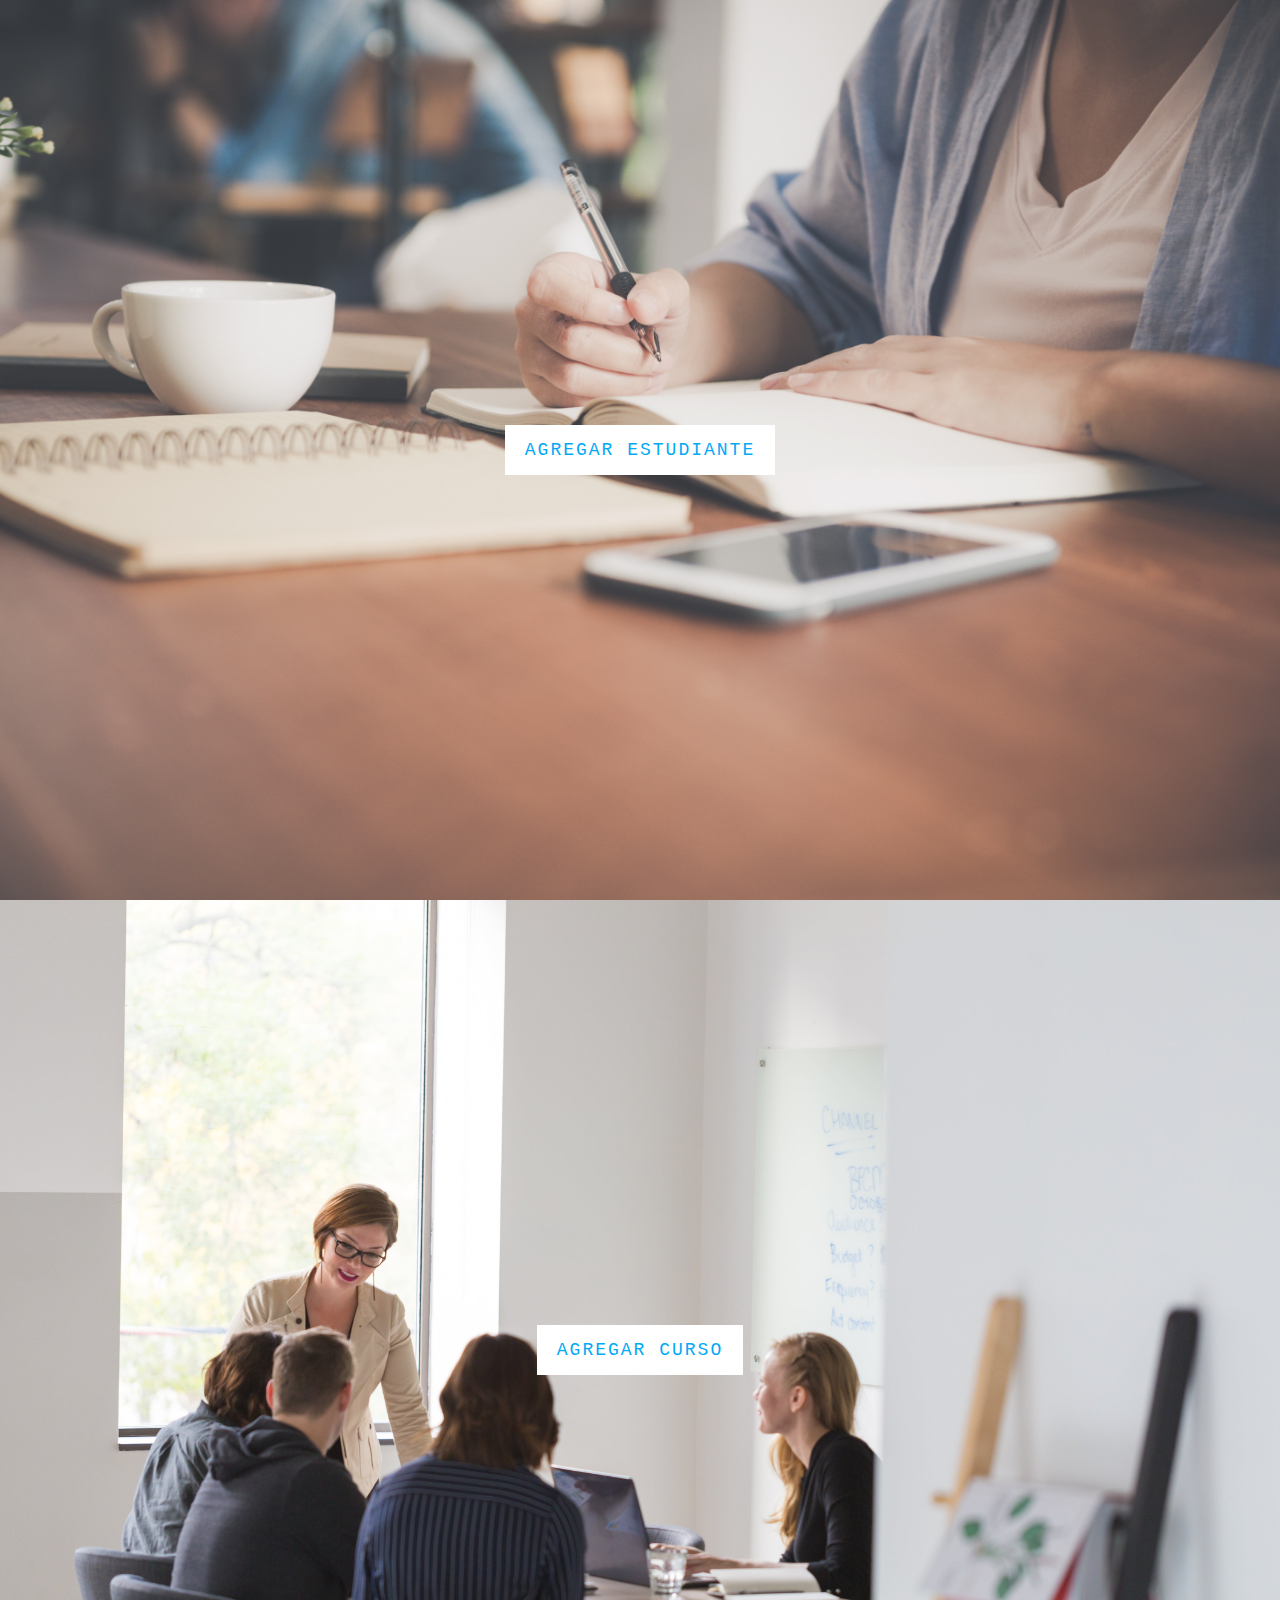
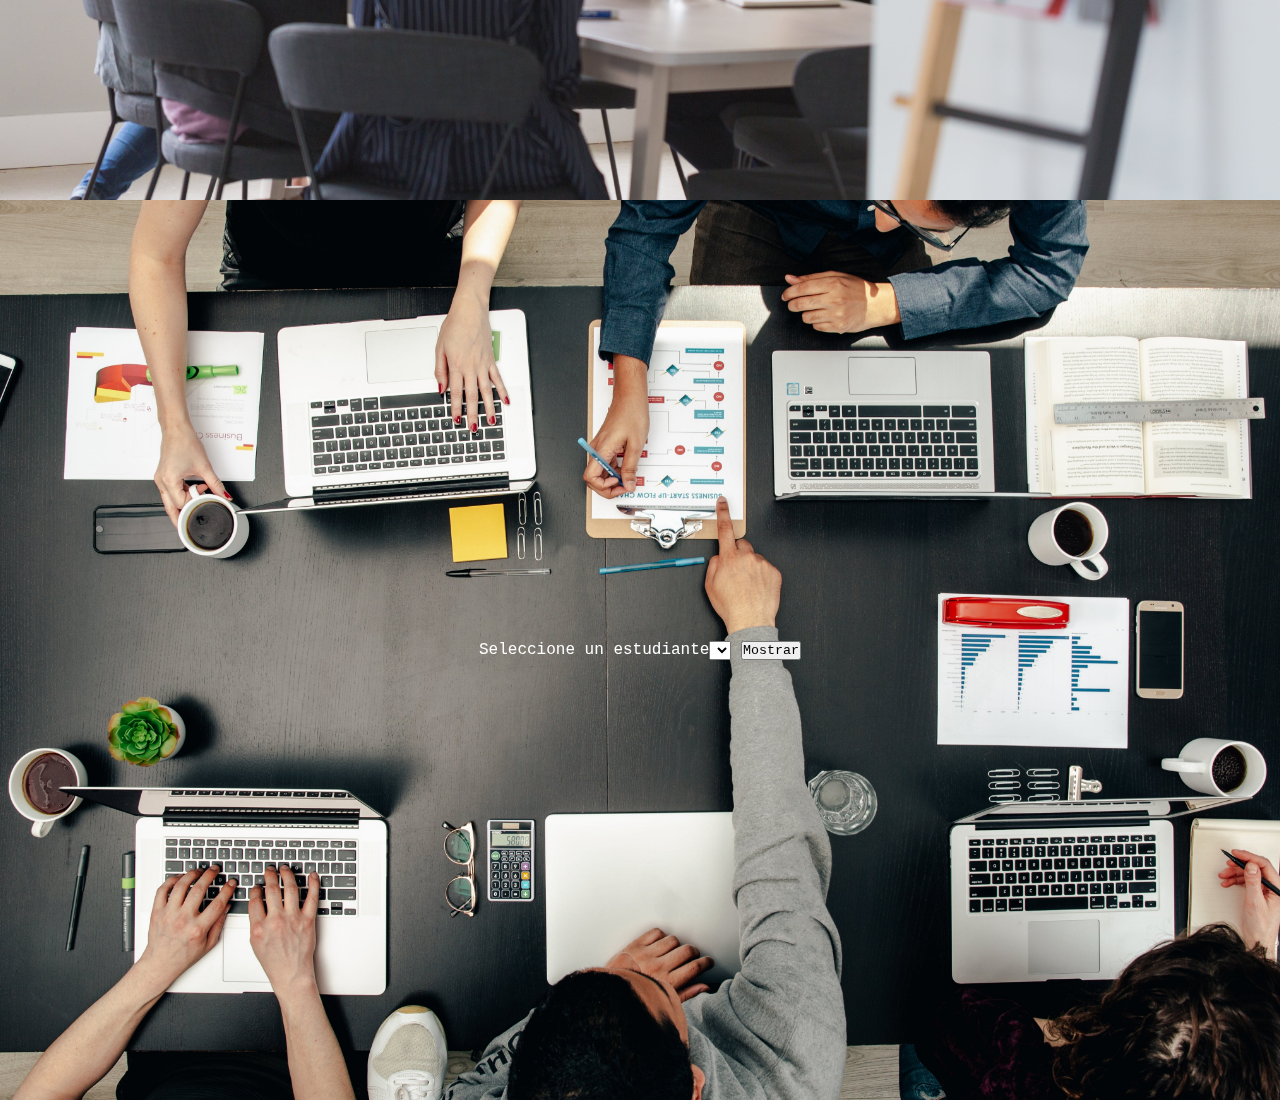
==== index.html @ fedff870 "first commit" ====
<!DOCTYPE html>
<html lang="en">
<head>
    <meta charset="UTF-8">
    <meta name="viewport" content="width=device-width, initial-scale=1.0">
    <title>Sistema de Horarios de Estudiantes</title>
    <link rel="stylesheet" href="style.css">
</head>
<body>

    <div class="card">
        <img src="img/estudiante.jpg" alt="">
        <a class="btn" onclick="agregar_estudiante_toggle()">Agregar Estudiante</a>
        <section id="agregar_estudiante">
            <div class="content">
                <h1>Agregar Estudiante</h1>
                    <input type="text" placeholder="Digite Id..." id="estudianteId">
                <input type="text" placeholder="Digite nombre..." id="estudianteNombre">
                <input type="text" placeholder="carrera..." id="estudianteCarrera">
                <button onclick="crearEstudiante()">Agregar</button>
            </div>
            <a class="close" onclick="agregar_estudiante_toggle()"><img src="img/cancel.png"></a>
        </section>
    </div>
    <div class="card">
        <img src="img/curso.jpg" alt="">
        <a class="btn" onclick="agregar_curso_toggle()">Agregar Curso</a>
        <section id="agregar_curso">
            <div class="content">
                <h1>Agregar Curso</h1>
                <!-- <input type="text" placeholder="Digite codigo..." id="cursoId"> -->
                <input type="text" placeholder="Digite nombre..." id="cursoNombre">
                <input type="text" placeholder="Digite la Duración..." id="cursoDuracion">
                <input type="text" placeholder="Digite los creditos..." id="cursoCreditos">
                <label for="">Seleccione un estudiante</label><select name="seleccion" id="seleccion">
                </select>
                <button onclick="crearCurso()">Agregar</button>
            </div>
            <a class="close" onclick="agregar_curso_toggle()"><img src="img/cancel.png"></a>
        </section>
    </div>
    <div class="card" style="display: flex;">
        <img src="img/horario.jpg" alt="" style="position: relative;">
        <div class="res" style="position: absolute;">
            <label for="">Seleccione un estudiante</label><select name="seleccion2" id="seleccion2">
            </select>
            <button onclick="mostrarCursosDeEstudiante()">Mostrar</button>
            <ul class="list">
    
            </ul>
        </div>
    </div>



    
    <script src="prueba2.js"></script>
    <script>
        function agregar_estudiante_toggle()
        {
            const modal_agregar=document.getElementById('agregar_estudiante');
            modal_agregar.classList.toggle('active')
        }

        function agregar_curso_toggle()
        {
            const modal_agregar=document.getElementById('agregar_curso');
            modal_agregar.classList.toggle('active')
        }
    </script>
</body>
</html>
---- style.css ----
*
{
    margin: 0;
    padding: 0;
    box-sizing: border-box;
    font-family: 'Courier New', Courier, monospace;
}

body
{
    display: flex;
    flex-direction: column;
    justify-content: center;
    align-items: center;
    min-height: 100vh;
}

.card
{
    width: 100%;
    height: 100vh;
    background: rgb(20, 50, 100, 0.8);
    color: #fff;
    display: flex;
    align-items: center;
    justify-content: center;
    position: sticky;
    top: 0;
}

.card img{
    position: relative;
    width: 100%;
    height: 100%;
    object-fit: cover;
}

.btn
{
    position: absolute;
    padding: 15px 20px;
    background: #fff;
    font-size: 18px;
    display: inline-block;
    text-decoration: none;
    color: #03a9f4;
    cursor: pointer;
    font-weight: 500;
    letter-spacing: 2px;
    text-transform: uppercase;
    transition: 0.5s;
}

.btn:hover
{
    letter-spacing: 3px;
}

section
{
    position: fixed;
    top: -100%;
    left: 50%;
    transform: translate(-50%,-50%);
    z-index: 1000;
    background: #e8c39e;
    width: 500px;
    /* height: 500px; */
    padding: 5%;
    box-shadow: 0 15px 30px rgba(0, 0, 0, 0.8);
    border-radius: 5px;
    transition: 0.5s;
    visibility: hidden;
}

section.active
{
    top: 50%;
    visibility: visible;
}

section .content
{
    position: relative;
    width: 100%;
    display: flex;
    justify-content: center;
    align-items: center;
    flex-direction: column;
    gap: 20px 0;
}

section .content input
{
    border: none;
    height: 30px;
    border-radius: 5px;
}

section .content input::placeholder
{
    color: #000;
}

section button
{
    margin-top: 30px;
    padding: 15px 20px;
    background: #fff;
    font-size: 18px;
    display: inline-block;
    text-decoration: none;
    color: #000;
    cursor: pointer;
    font-weight: 500;
    letter-spacing: 2px;
    text-transform: uppercase;
    transition: 0.5s;
    border: none;
    border-radius: 5px;
}

section button:hover
{
    letter-spacing: 3px;
}

.close
{
    position: absolute;
    top: 30px;
    right: 30px;
    cursor: pointer;
}

.close img
{
    width: 30px;
}
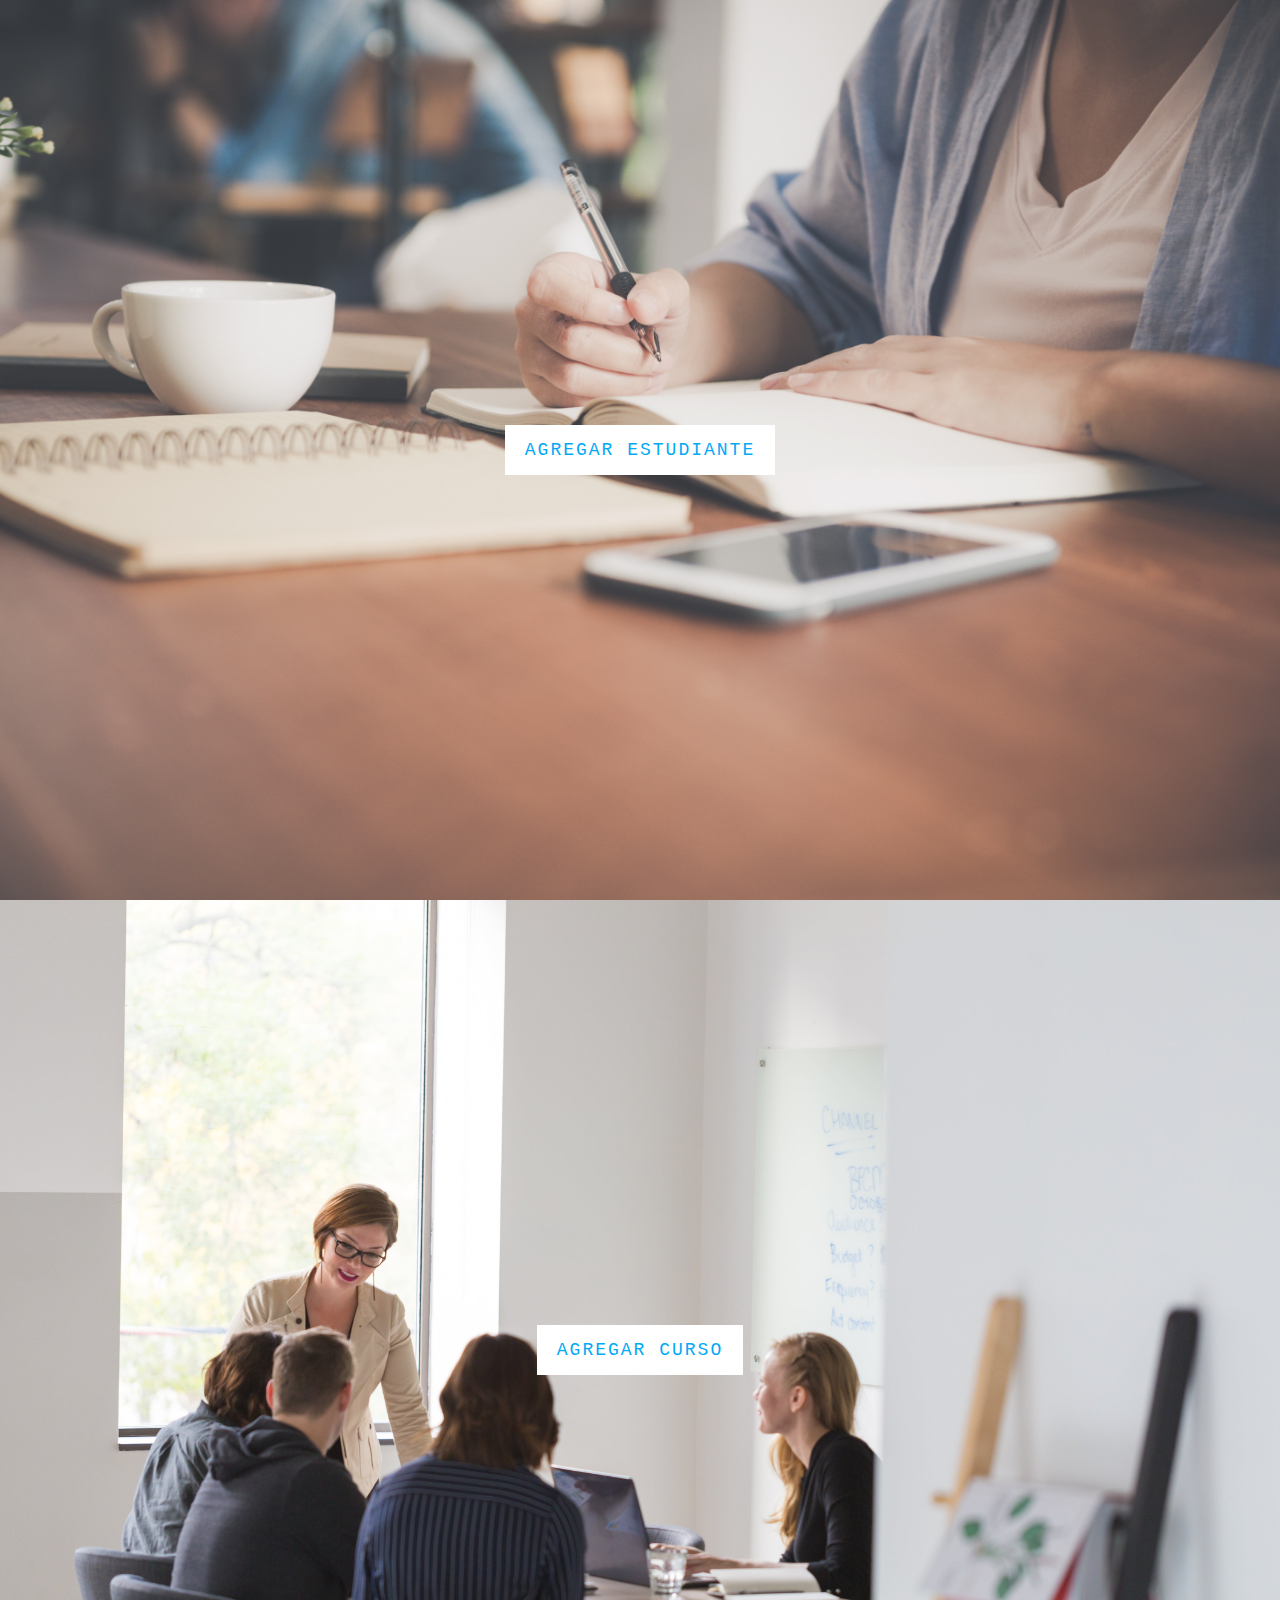
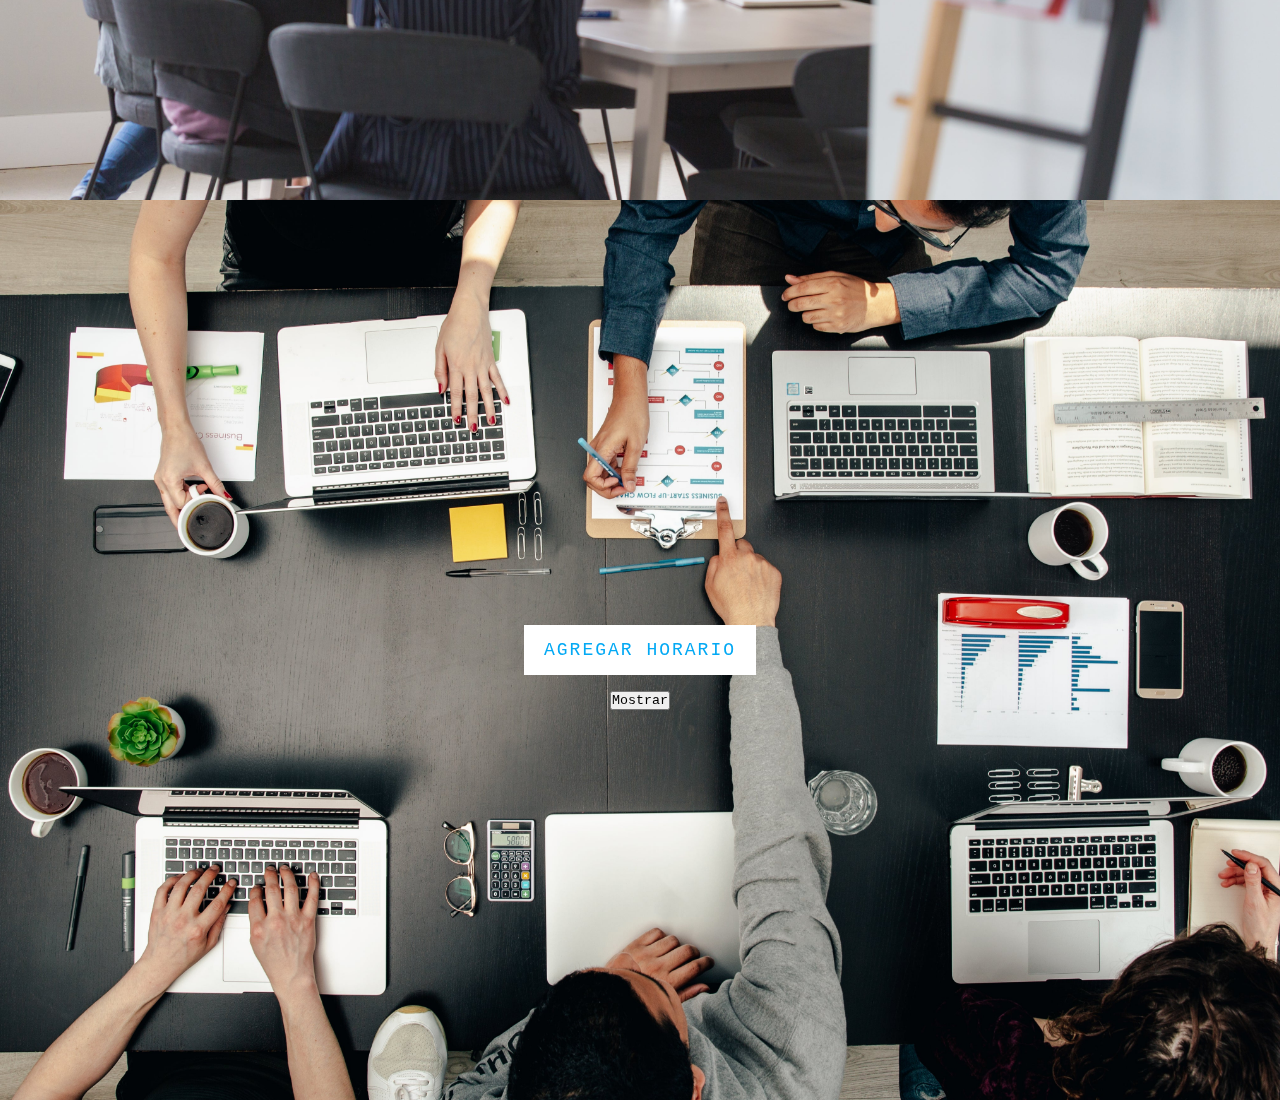
==== commit 0681a479: "avances" ====
--- a/index.html
+++ b/index.html
@@ -41,9 +41,23 @@
     </div>
     <div class="card" style="display: flex;">
         <img src="img/horario.jpg" alt="" style="position: relative;">
-        <div class="res" style="position: absolute;">
-            <label for="">Seleccione un estudiante</label><select name="seleccion2" id="seleccion2">
-            </select>
+        <a class="btn" onclick="agregar_horario_toggle()">Agregar Horario</a>
+        <section id="agregar_horario">
+            <div class="content">
+                <h1>Agregar Horario</h1>
+                <!-- <input type="text" placeholder="Digite codigo..." id="cursoId"> -->
+                <input type="text" placeholder="Digite nombre..." id="cursoNombre">
+                <input type="text" placeholder="Digite la Duración..." id="cursoDuracion">
+                <input type="text" placeholder="Digite los creditos..." id="cursoCreditos">
+                <label for="">Seleccione un estudiante</label><select name="seleccion2" id="seleccion2">
+                </select>
+                <button onclick="agregarHorario()">Agregar</button>
+            </div>
+            <a class="close" onclick="agregar_horario_toggle()"><img src="img/cancel.png"></a>
+            
+        </section>
+        <div class="res" style="position: absolute; margin-top: 100px;">
+            
             <button onclick="mostrarCursosDeEstudiante()">Mostrar</button>
             <ul class="list">
     
@@ -59,13 +73,19 @@
         function agregar_estudiante_toggle()
         {
             const modal_agregar=document.getElementById('agregar_estudiante');
-            modal_agregar.classList.toggle('active')
+            modal_agregar.classList.toggle('active');
         }
 
         function agregar_curso_toggle()
         {
             const modal_agregar=document.getElementById('agregar_curso');
-            modal_agregar.classList.toggle('active')
+            modal_agregar.classList.toggle('active');
+        }
+
+        function agregar_horario_toggle()
+        {
+            const modal_agregar=document.getElementById('agregar_horario');
+            modal_agregar.classList.toggle('active');
         }
     </script>
 </body>
